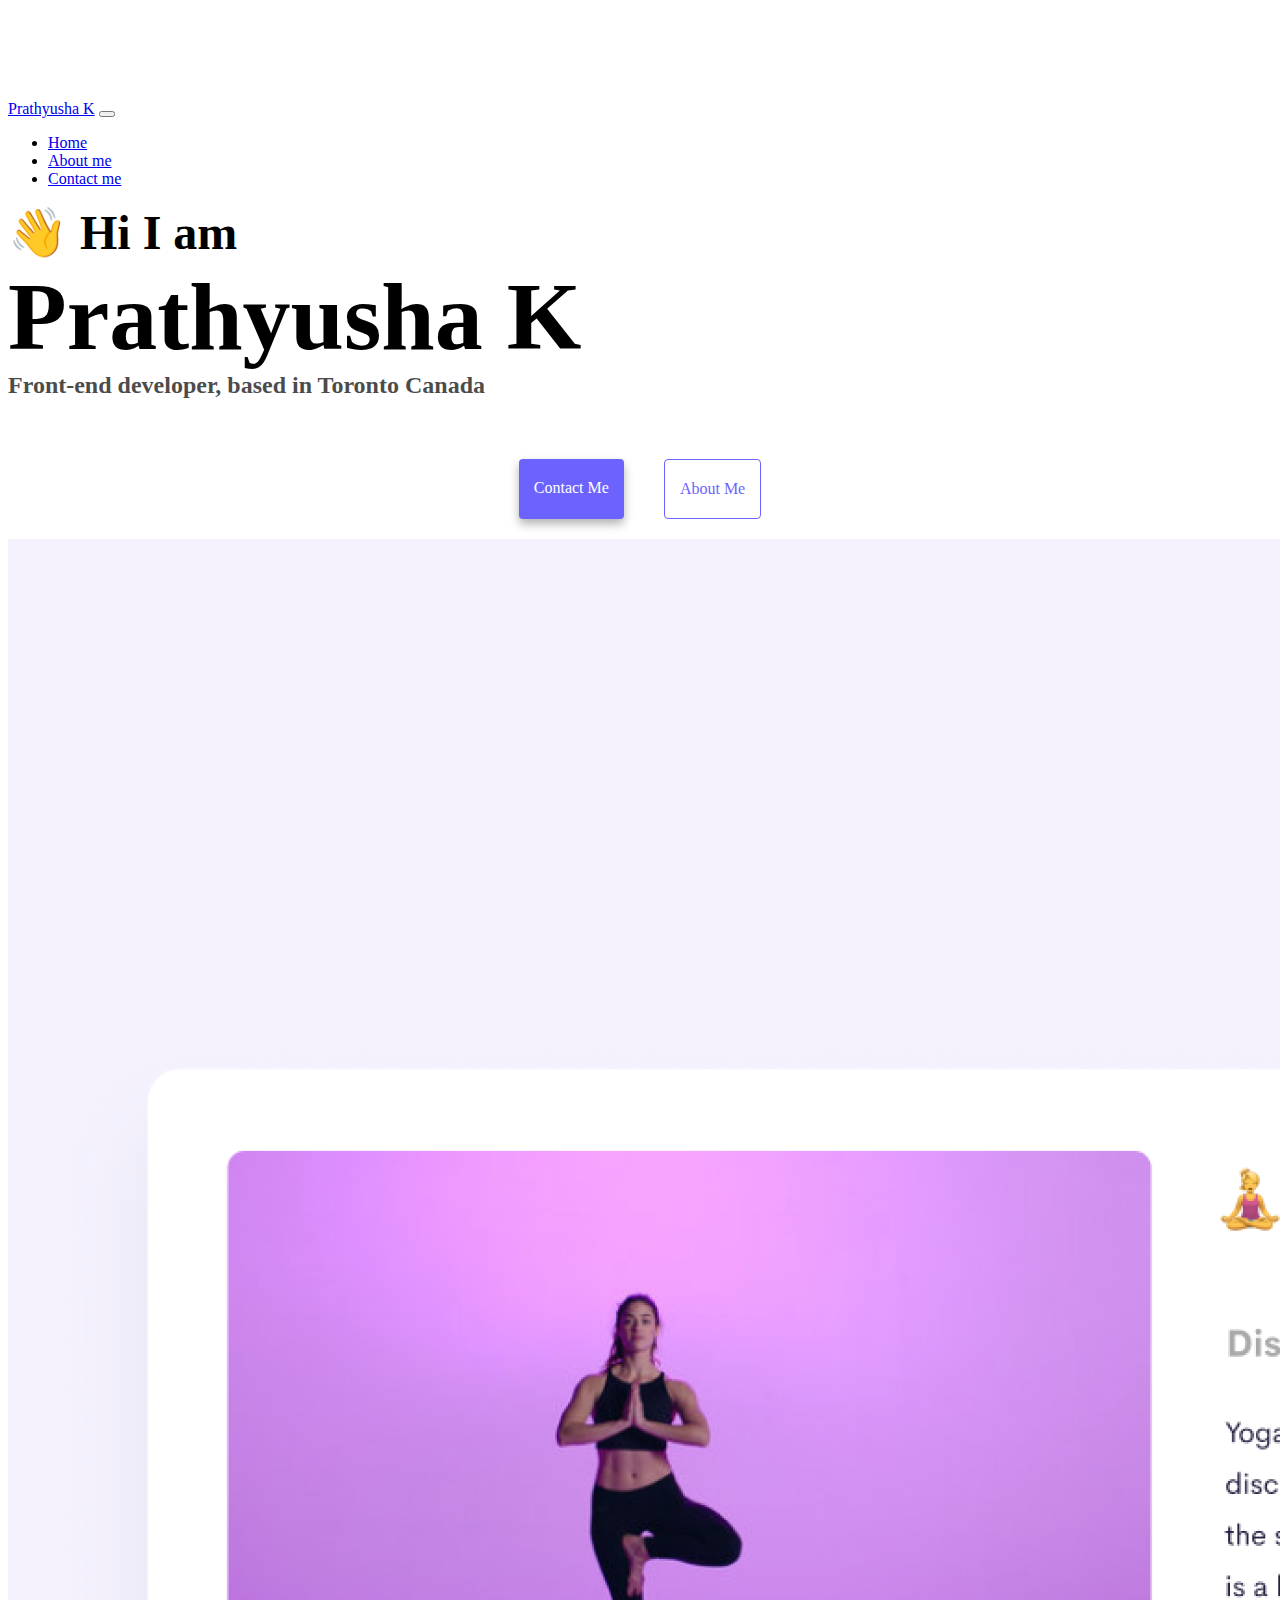
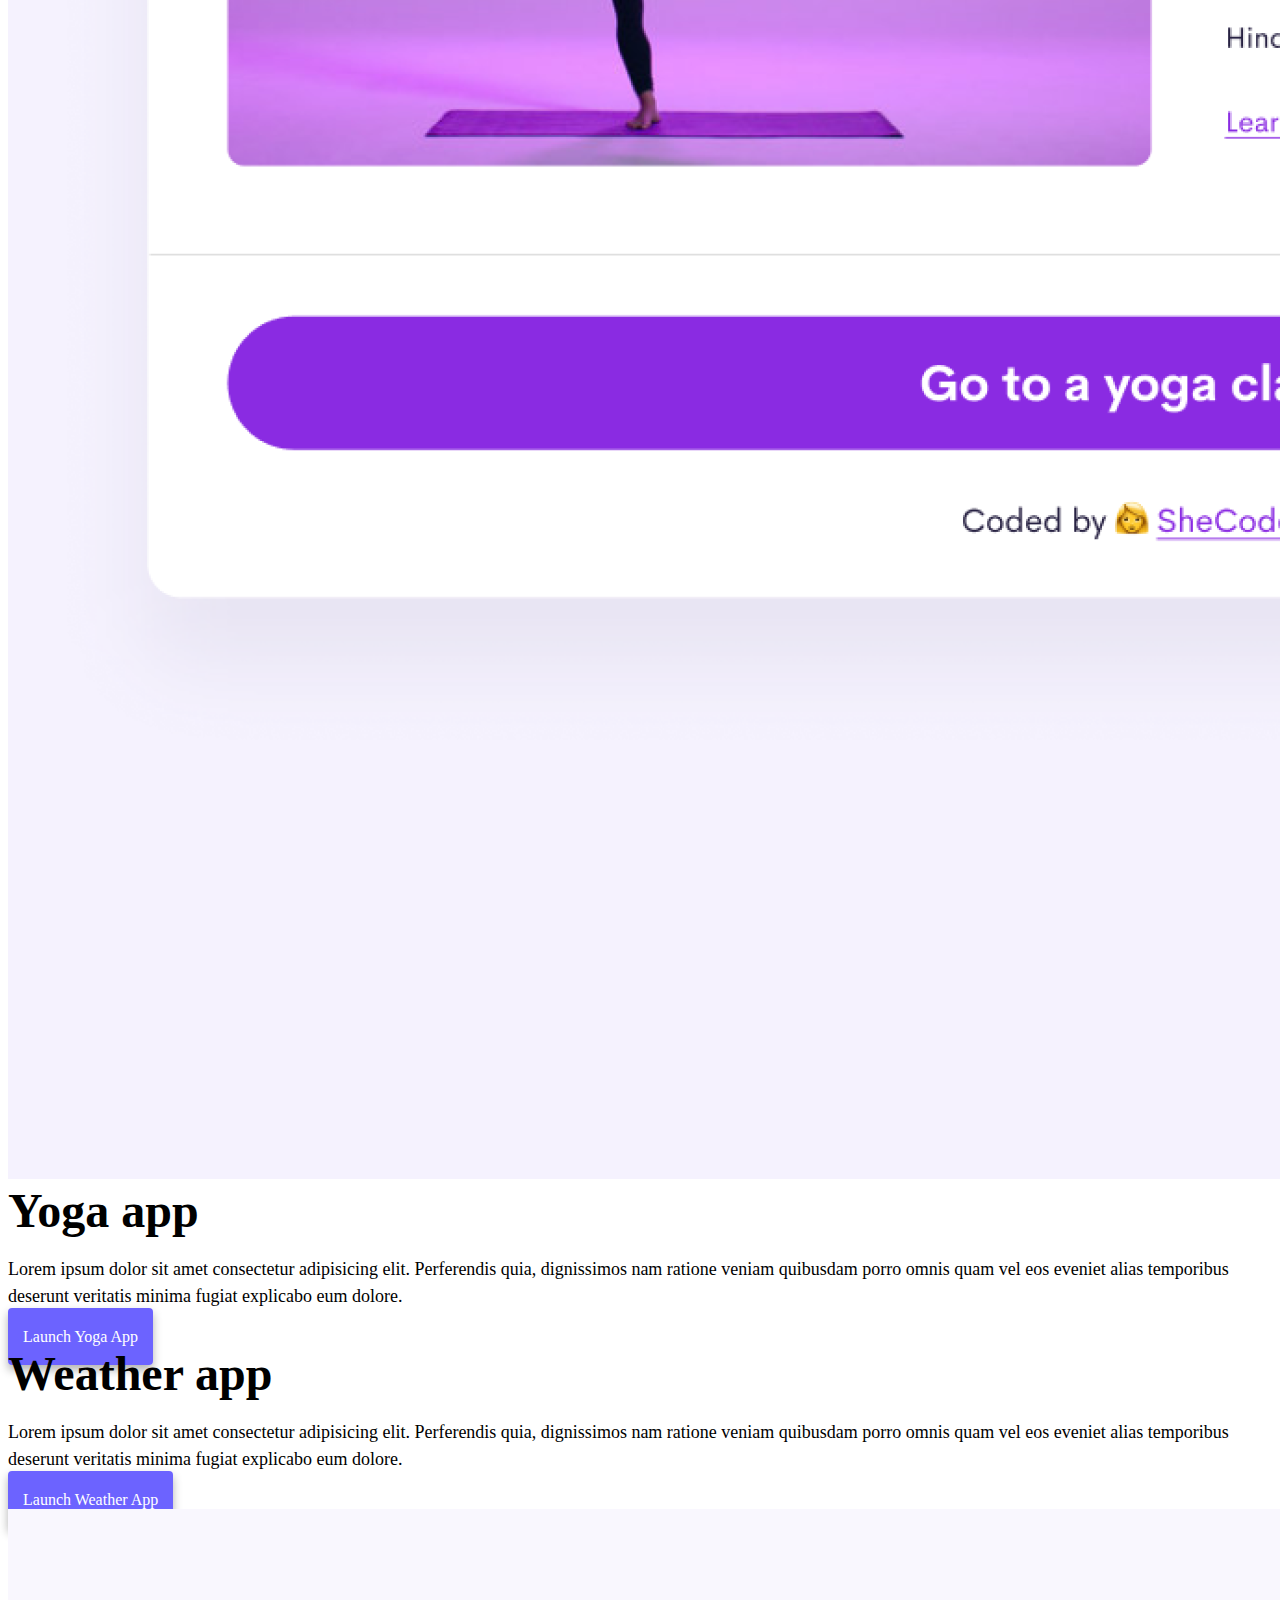
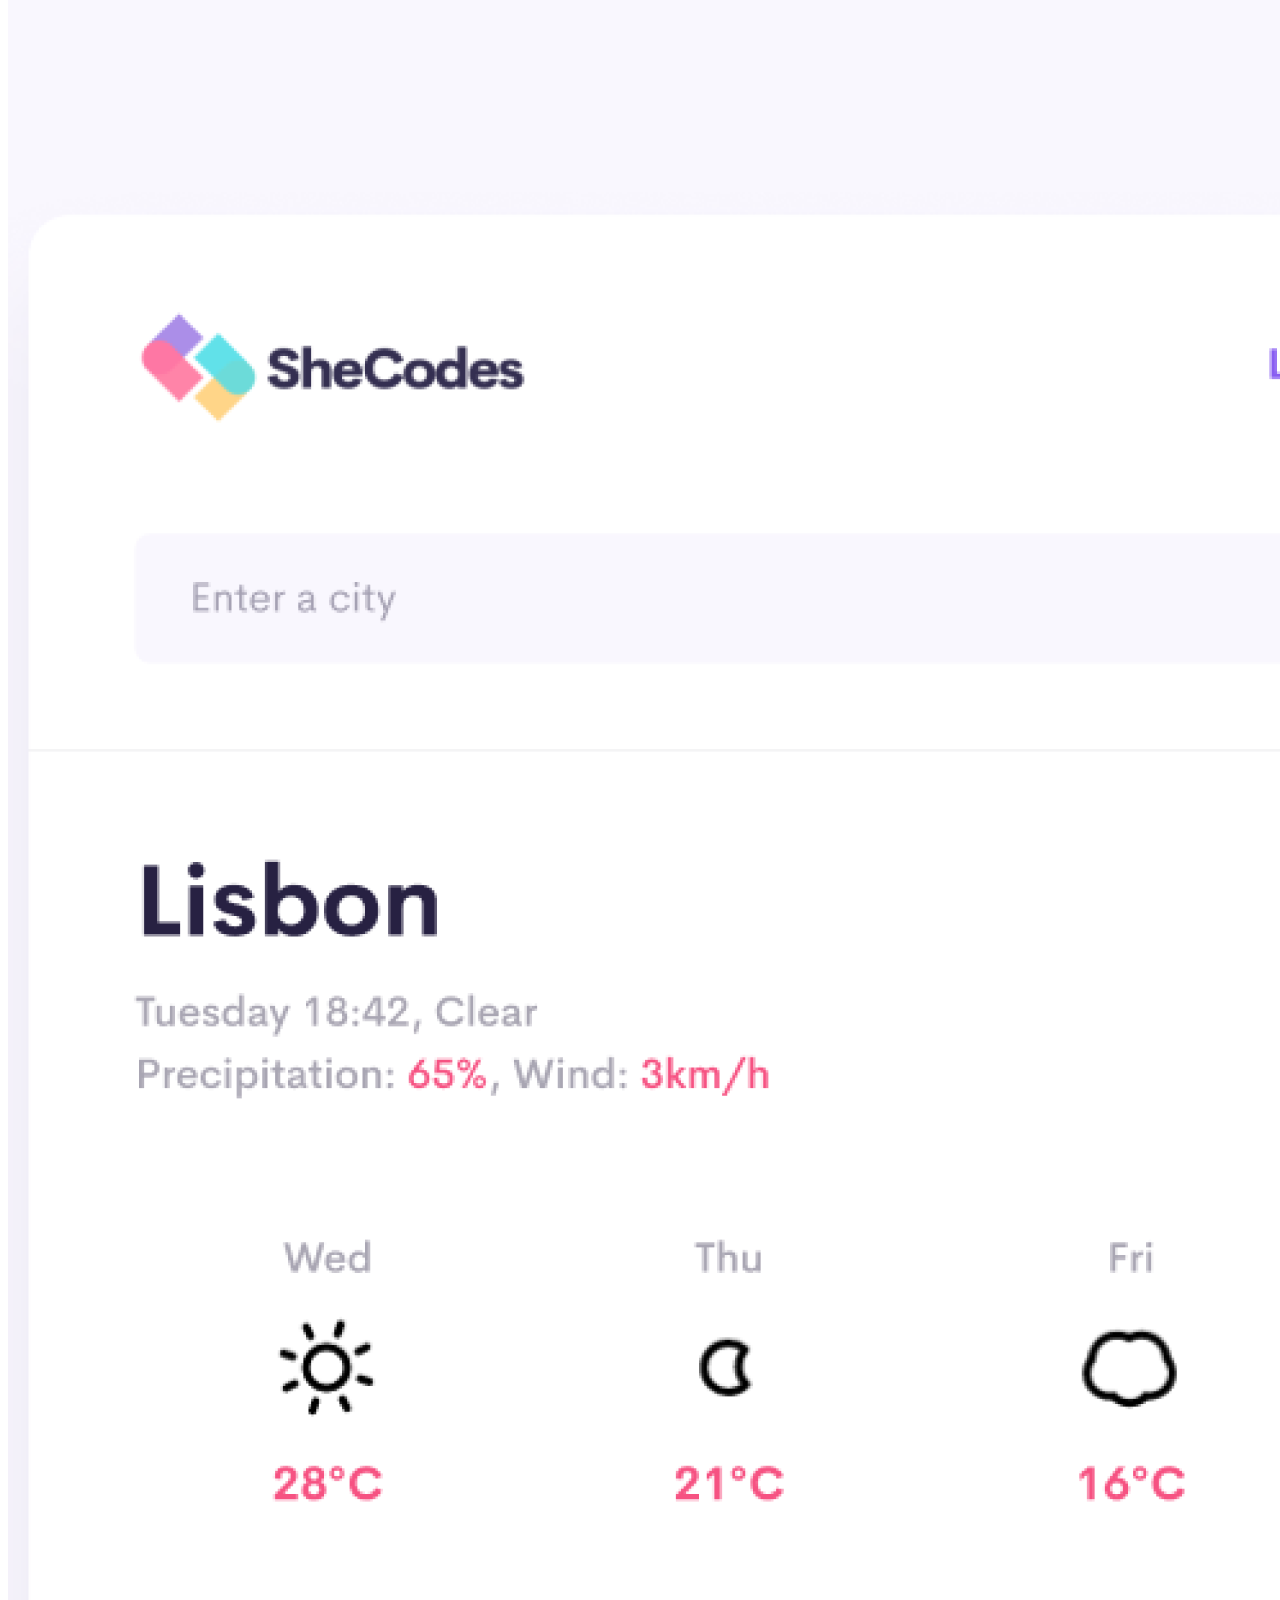
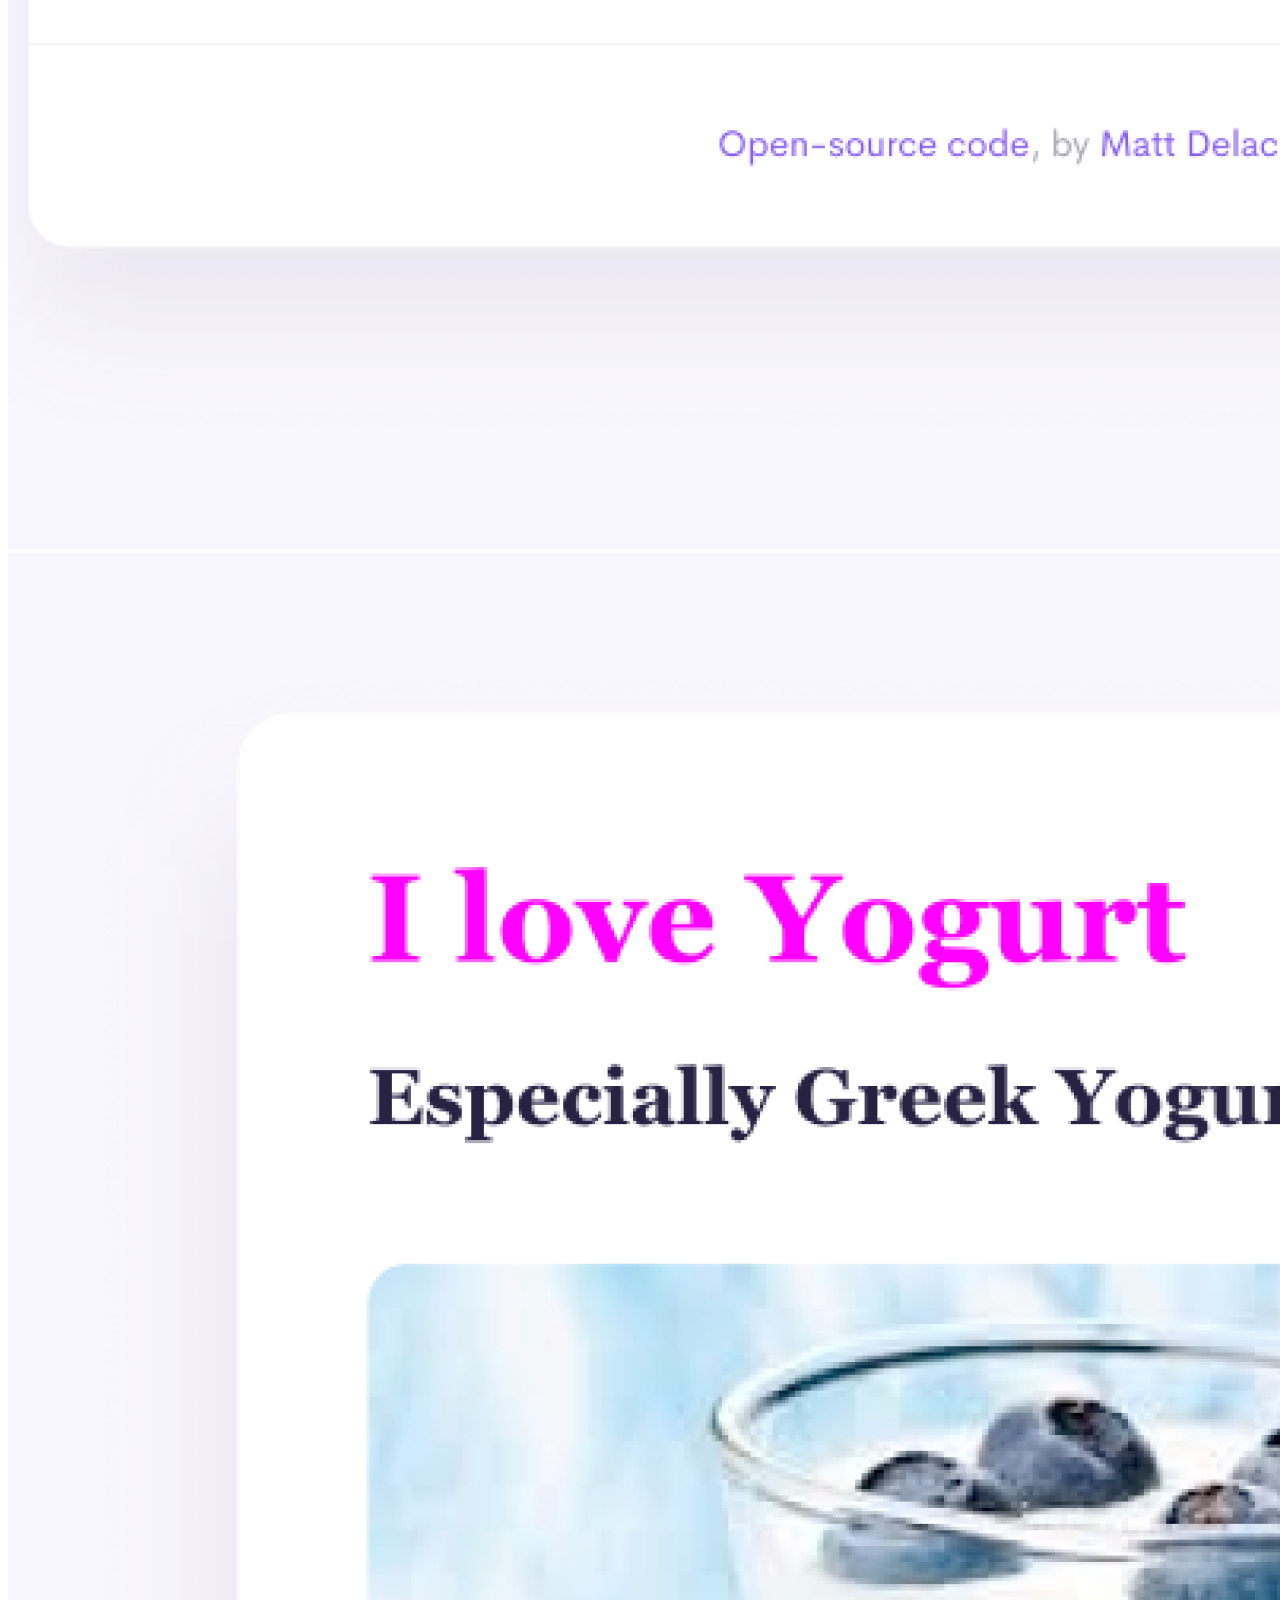
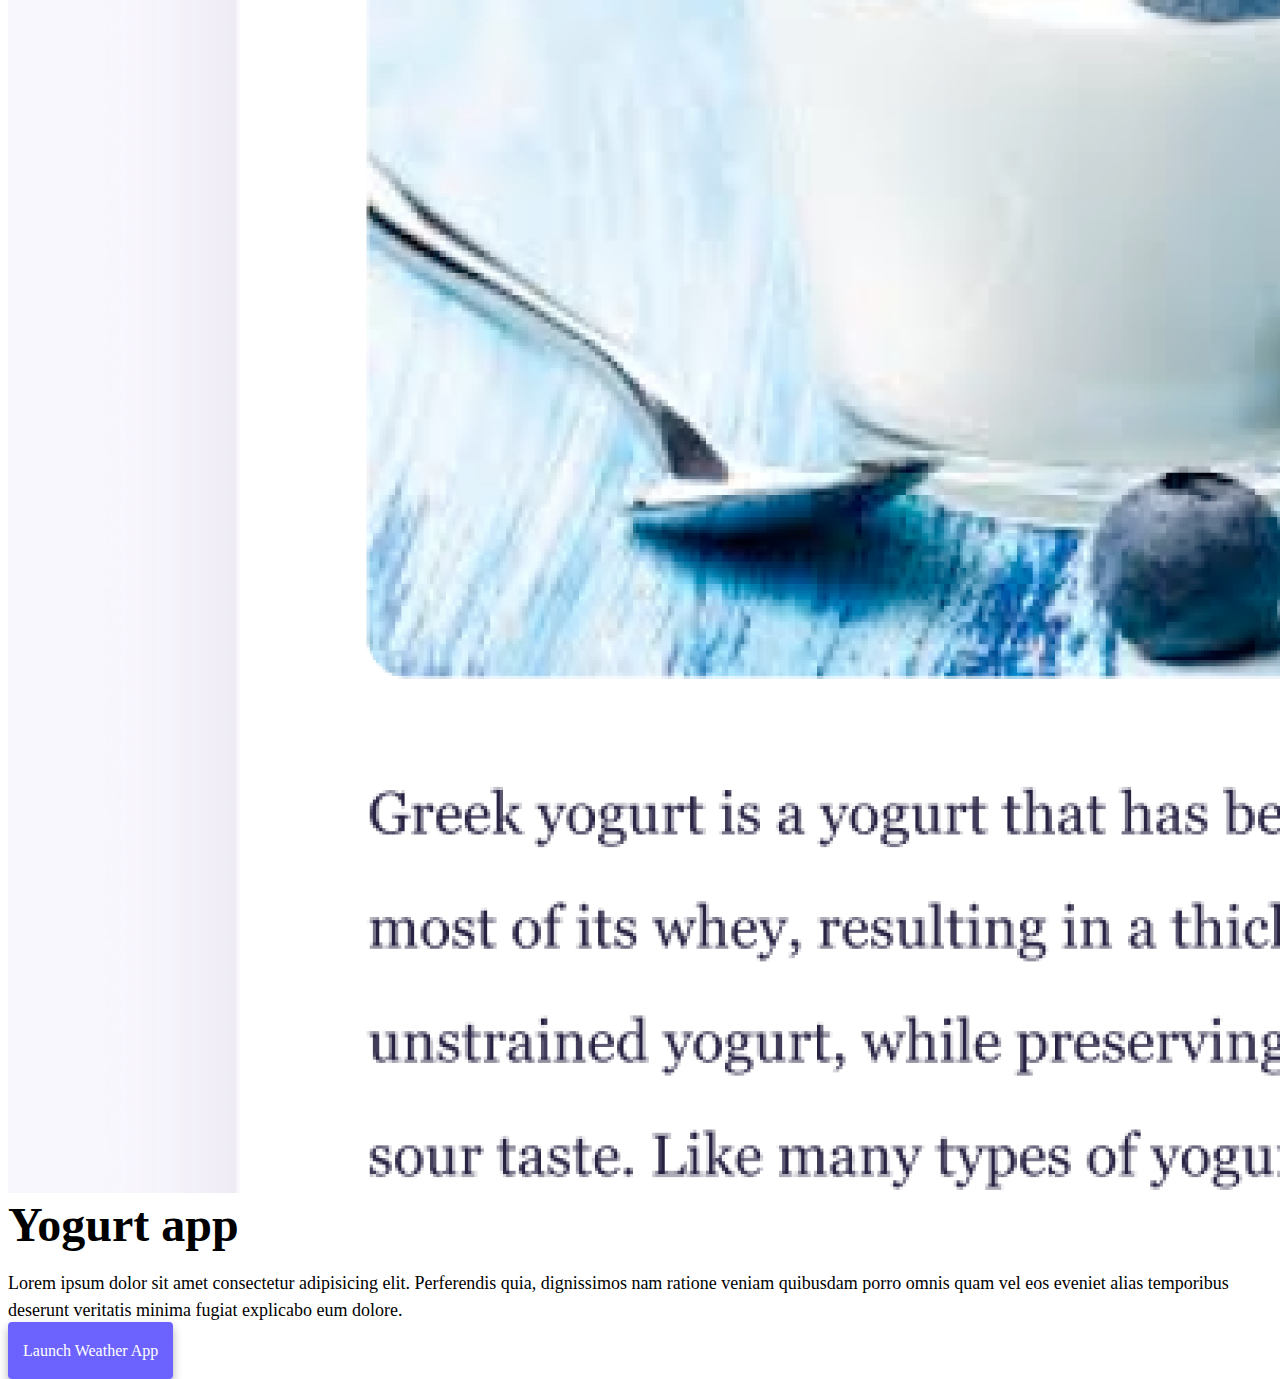
==== index.html @ 99205e2d "Added the project to github from codesandbox" ====
<!DOCTYPE html>
<html lang="en">
  <head>
    <meta charset="UTF-8" />
    <meta http-equiv="X-UA-Compatible" content="IE=edge" />
    <meta name="viewport" content="width=device-width, initial-scale=1.0" />
    <title>Prathyusha K</title>
    <link
      href="https://cdn.jsdelivr.net/npm/bootstrap@5.0.0-beta2/dist/css/bootstrap.min.css"
      rel="stylesheet"
      integrity="sha384-BmbxuPwQa2lc/FVzBcNJ7UAyJxM6wuqIj61tLrc4wSX0szH/Ev+nYRRuWlolflfl"
      crossorigin="anonymous"
    />
    <script
      src="https://cdn.jsdelivr.net/npm/bootstrap@5.0.0-beta2/dist/js/bootstrap.bundle.min.js"
      integrity="sha384-b5kHyXgcpbZJO/tY9Ul7kGkf1S0CWuKcCD38l8YkeH8z8QjE0GmW1gYU5S9FOnJ0"
      crossorigin="anonymous"
    ></script>
    <link rel="stylesheet" href="style.css" />
  </head>
  <body>
    <nav class="navbar navbar-expand-lg navbar-light bg-light fixed-top">
      <div class="container">
        <a class="navbar-brand" href="index.html">Prathyusha K</a>
        <button
          class="navbar-toggler"
          type="button"
          data-bs-toggle="collapse"
          data-bs-target="#navbarNav"
          aria-controls="navbarNav"
          aria-expanded="false"
          aria-label="Toggle navigation"
        >
          <span class="navbar-toggler-icon"></span>
        </button>
        <div class="collapse navbar-collapse" id="navbarNav">
          <ul class="navbar-nav">
            <li class="nav-item">
              <a class="nav-link active" aria-current="page" href="index.html"
                >Home</a
              >
            </li>
            <li class="nav-item">
              <a class="nav-link" href="about.html">About me</a>
            </li>
            <li class="nav-item">
              <a class="nav-link" href="about.html#contact">Contact me</a>
            </li>
          </ul>
        </div>
      </div>
    </nav>
    <h2 class="text-center">👋 Hi I am</h2>
    <h1 class="text-center">Prathyusha K</h1>
    <h3 class="text-center">Front-end developer, based in Toronto Canada</h3>
    <div class="navigation-links mb-5">
      <a href="about.html#contact" class="primary-link">Contact me</a>
      <a href="about.html" class="secondary-link">About me</a>
    </div>
    <div class="container">
      <div class="row">
        <div class="col-6">
          <img src="images/yoga.png" class="img-fluid rounded" />
        </div>
        <div class="col-6">
          <h2 class="mb-3">Yoga app</h2>
          <p>
            Lorem ipsum dolor sit amet consectetur adipisicing elit. Perferendis
            quia, dignissimos nam ratione veniam quibusdam porro omnis quam vel
            eos eveniet alias temporibus deserunt veritatis minima fugiat
            explicabo eum dolore.
          </p>
          <div class="mt-5">
            <a href="#" class="primary-link">Launch Yoga App</a>
          </div>
        </div>
      </div>
      <div class="row mt-5">
        <div class="col-6">
          <h2 class="mb-3">Weather app</h2>
          <p>
            Lorem ipsum dolor sit amet consectetur adipisicing elit. Perferendis
            quia, dignissimos nam ratione veniam quibusdam porro omnis quam vel
            eos eveniet alias temporibus deserunt veritatis minima fugiat
            explicabo eum dolore.
          </p>
          <div class="mt-5">
            <a href="#" class="primary-link">Launch Weather App</a>
          </div>
        </div>
        <div class="col-6">
          <img src="images/weather.png" class="img-fluid rounded" />
        </div>
      </div>
      <div class="row mt-5">
        <div class="col-6">
          <img src="images/yogurt.png" class="img-fluid rounded" />
        </div>
        <div class="col-6">
          <h2 class="mb-3">Yogurt app</h2>
          <p>
            Lorem ipsum dolor sit amet consectetur adipisicing elit. Perferendis
            quia, dignissimos nam ratione veniam quibusdam porro omnis quam vel
            eos eveniet alias temporibus deserunt veritatis minima fugiat
            explicabo eum dolore.
          </p>
          <div class="mt-5">
            <a href="#" class="primary-link">Launch Weather App</a>
          </div>
        </div>
      </div>
    </div>
  </body>
</html>
---- style.css ----
:root {
  --primary-color: #6c63ff;
  --secondary-color: #f5f2fe;
  --box-shadow: 0 5px 10px rgba(0, 0, 0, 0.3);
}

body {
  margin-top: 100px;
}

h1,
h2,
h3 {
  margin: 0;
}

h1 {
  font-size: 96px;
}

h2 {
  font-size: 48px;
}

h3 {
  font-size: 24px;
  opacity: 0.7;
}

p {
  font-size: 18px;
  line-height: 1.5;
}

.navigation-links {
  display: flex;
  margin-top: 40px;
  justify-content: center;
}

.navigation-links a {
  margin: 20px;
}

.primary-link {
  border-radius: 4px;
  padding: 20px 15px;
  text-decoration: none;
  text-transform: capitalize;
  background: var(--primary-color);
  box-shadow: var(--box-shadow);
  color: white;
}

.secondary-link {
  border-radius: 4px;
  padding: 20px 15px;
  text-decoration: none;
  text-transform: capitalize;
  color: var(--primary-color);
  border: 1px solid var(--primary-color);
}

.homepage-link {
  color: var(--primary-color);
  text-align: center;
  display: block;
}

.about-paragraphs {
  margin: 30px 0;
}

.about-paragraphs p {
  margin: 10px;
}

.email-link {
  display: flex;
  justify-content: center;
  color: var(--primary-color);
  font-size: 28px;
  text-decoration: none;
}

.email-link:hover {
  text-decoration: underline;
}
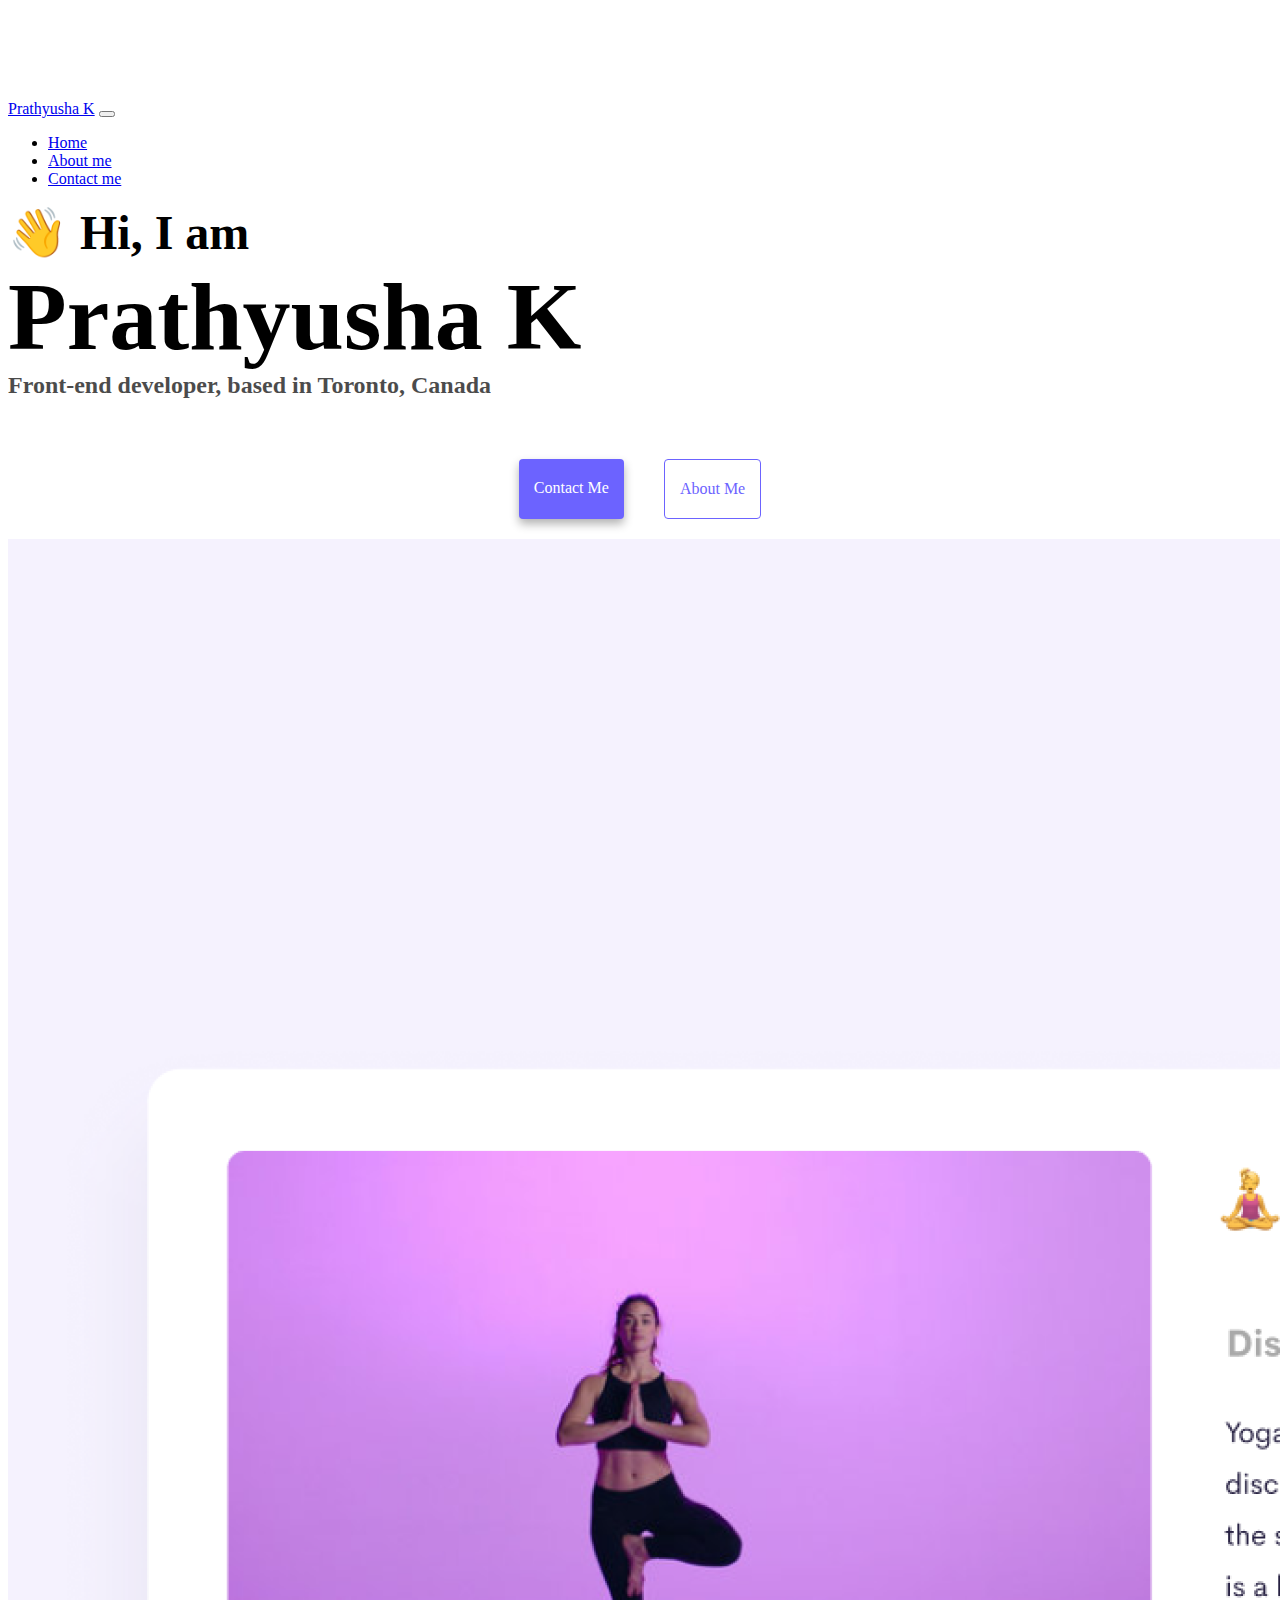
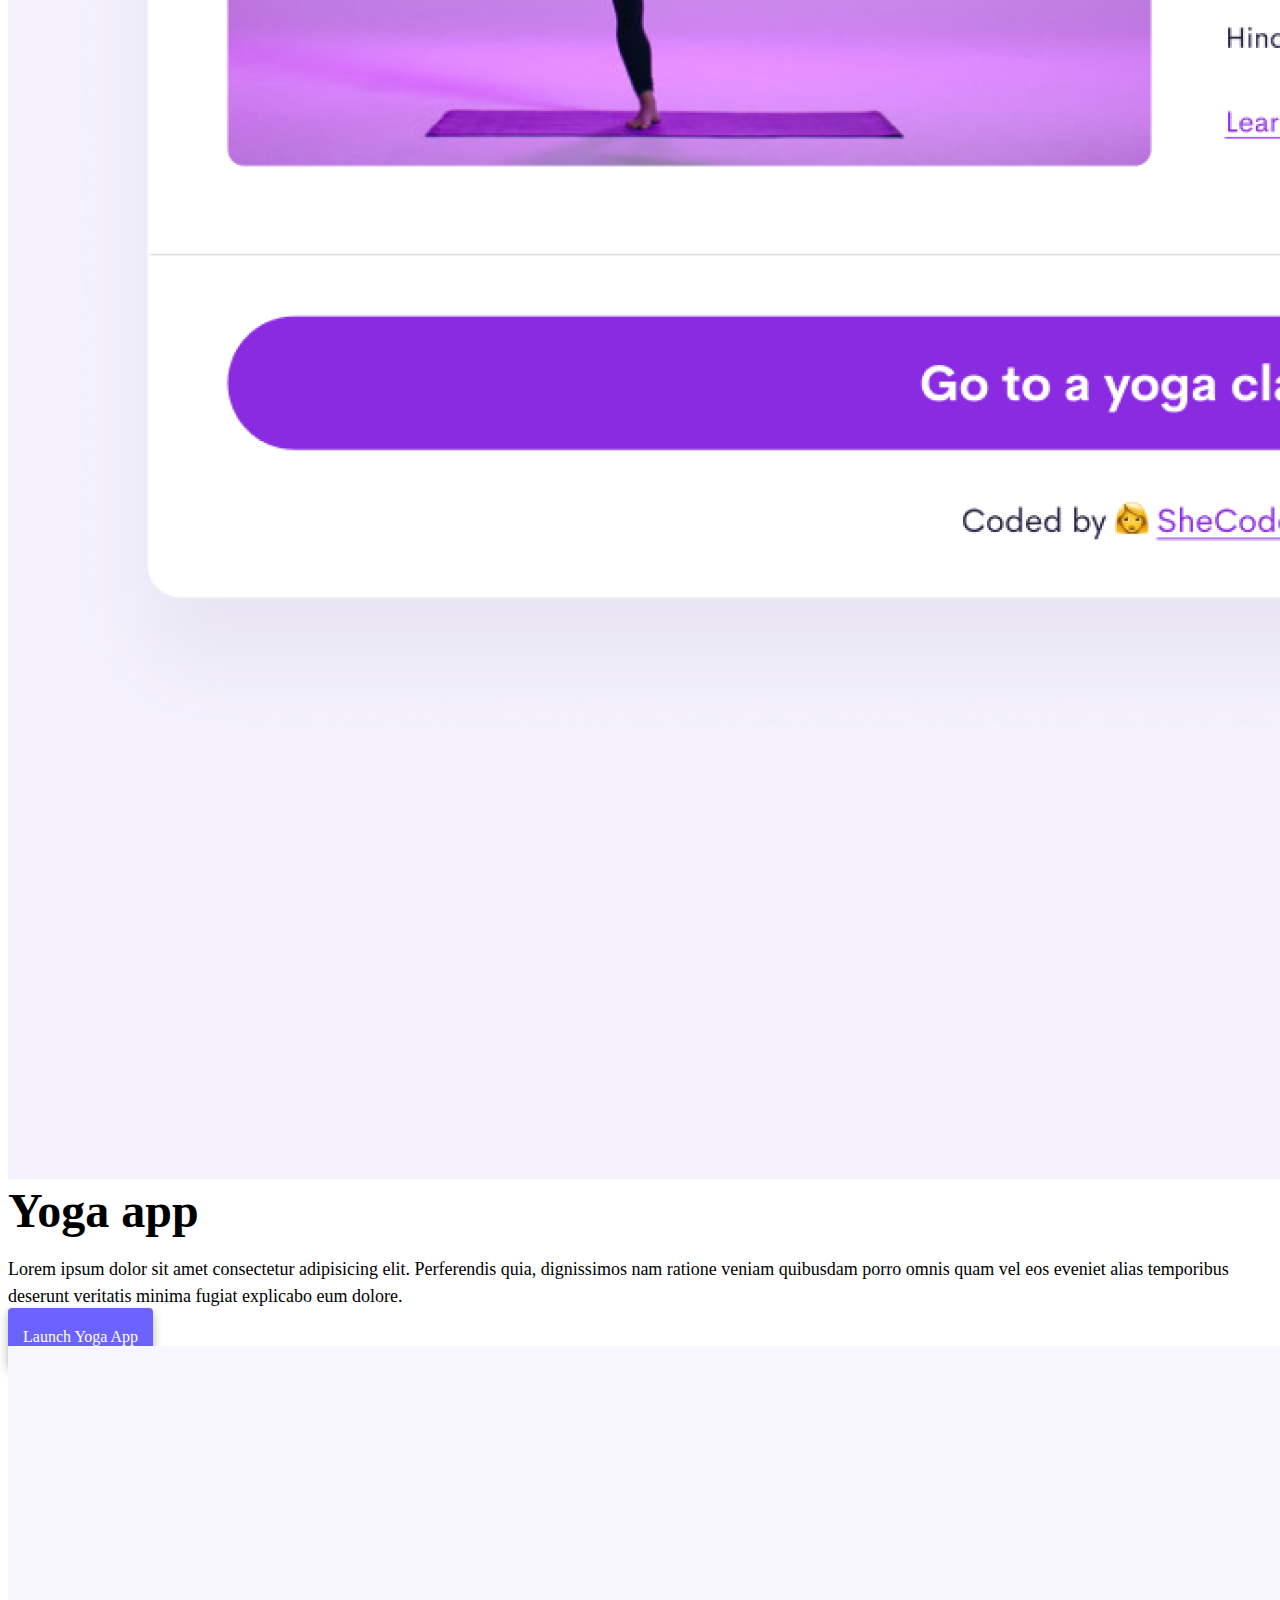
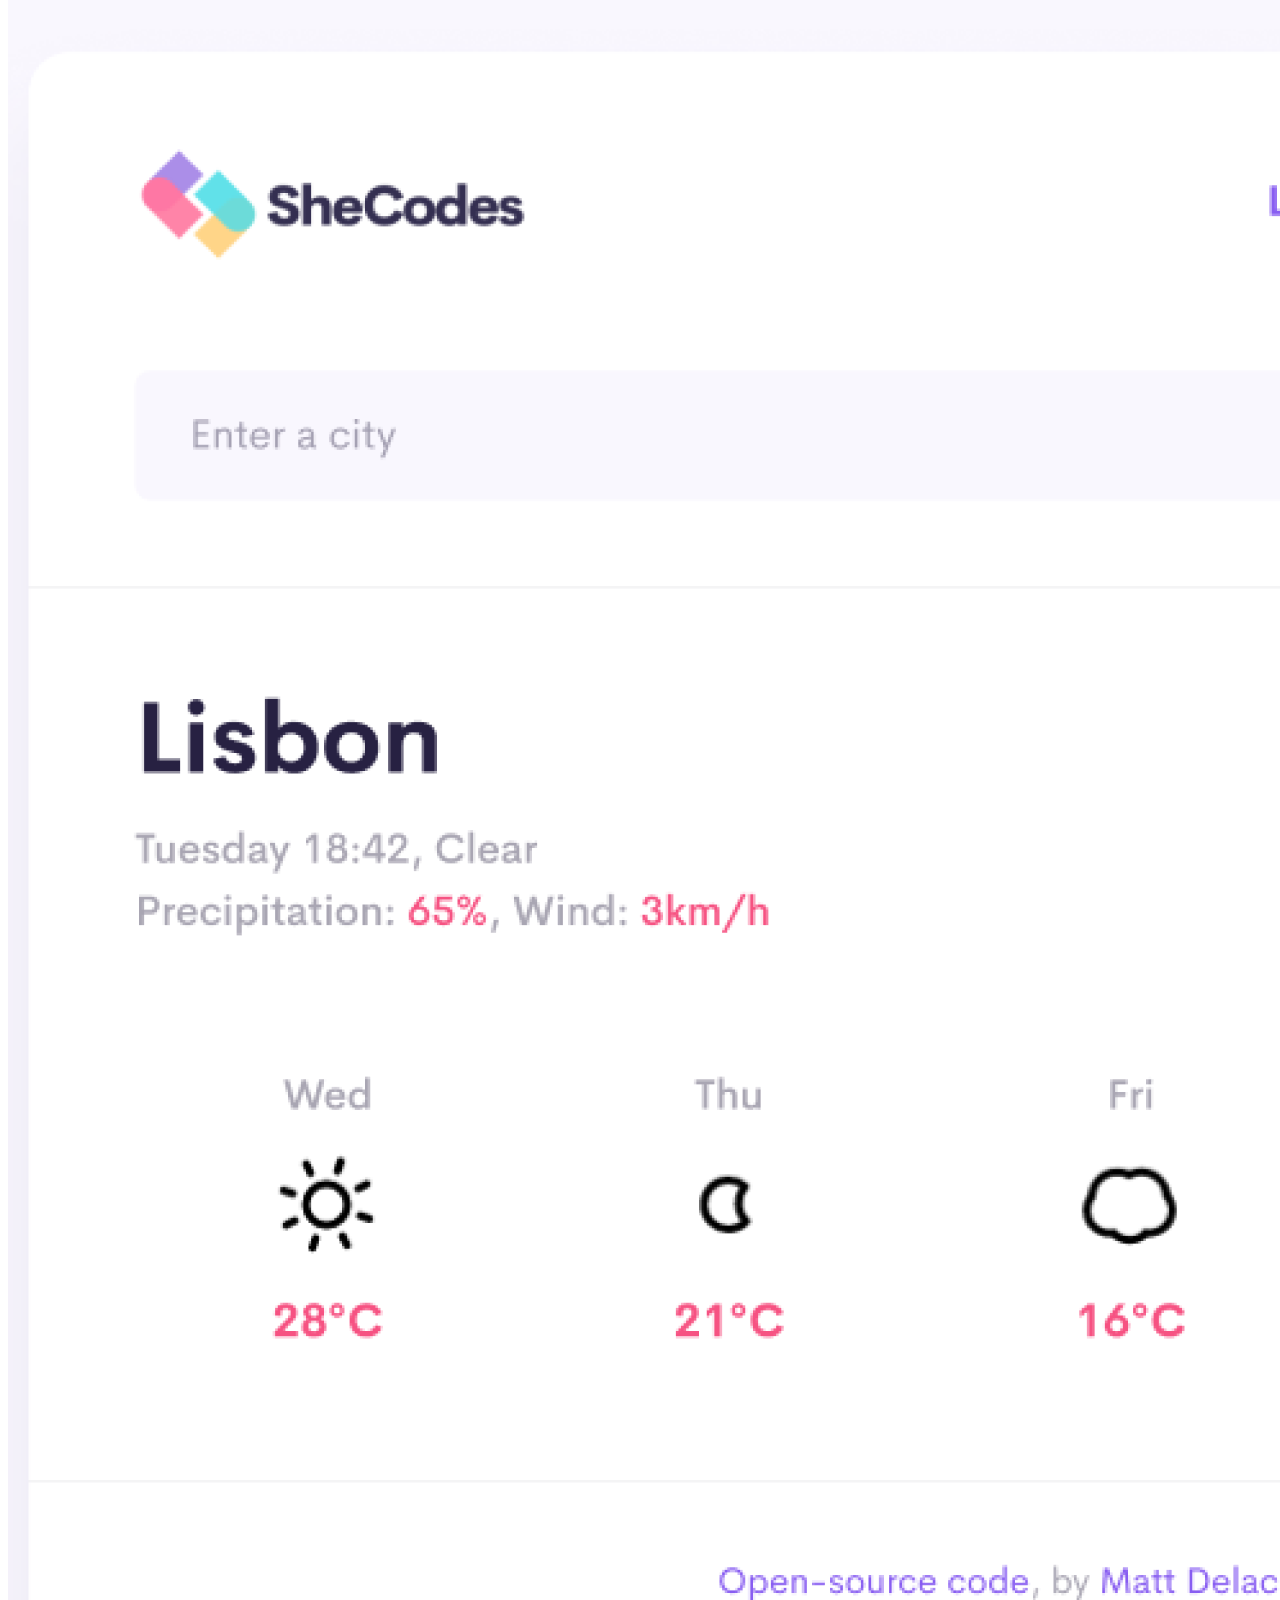
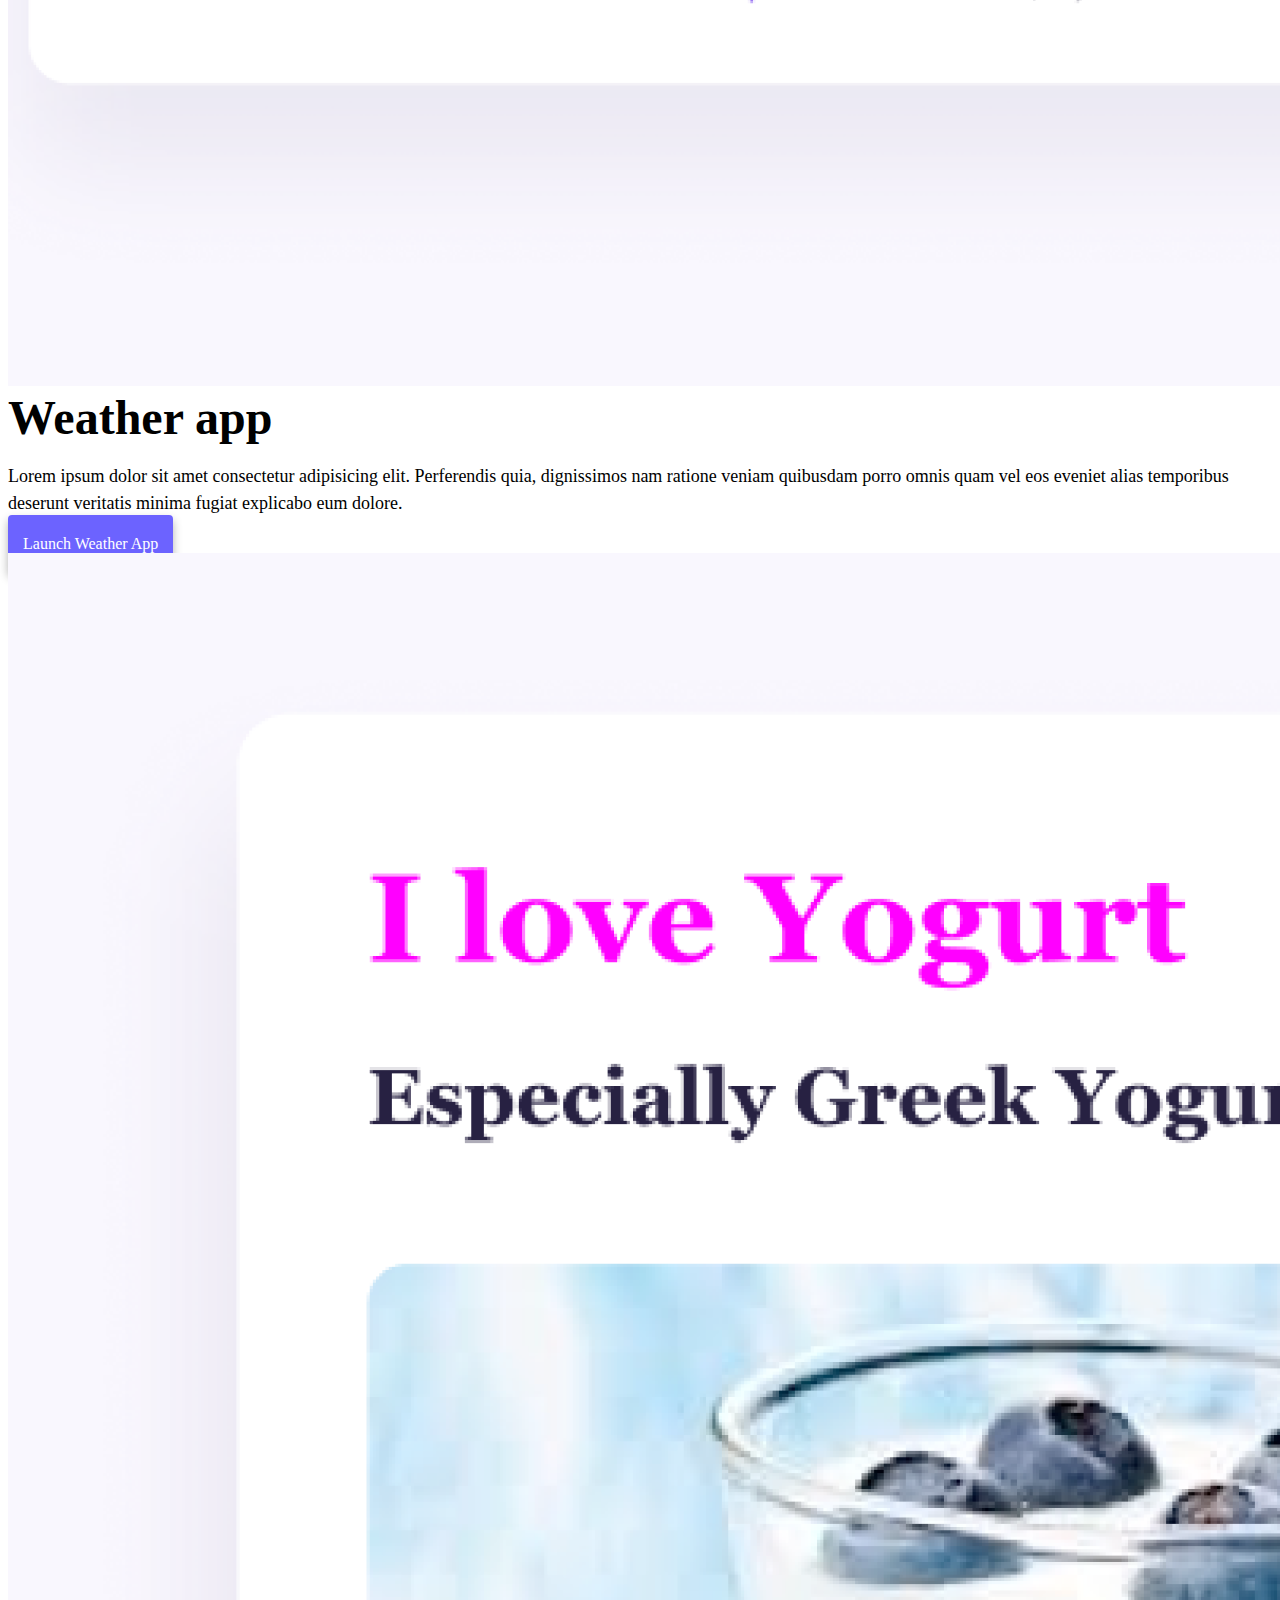
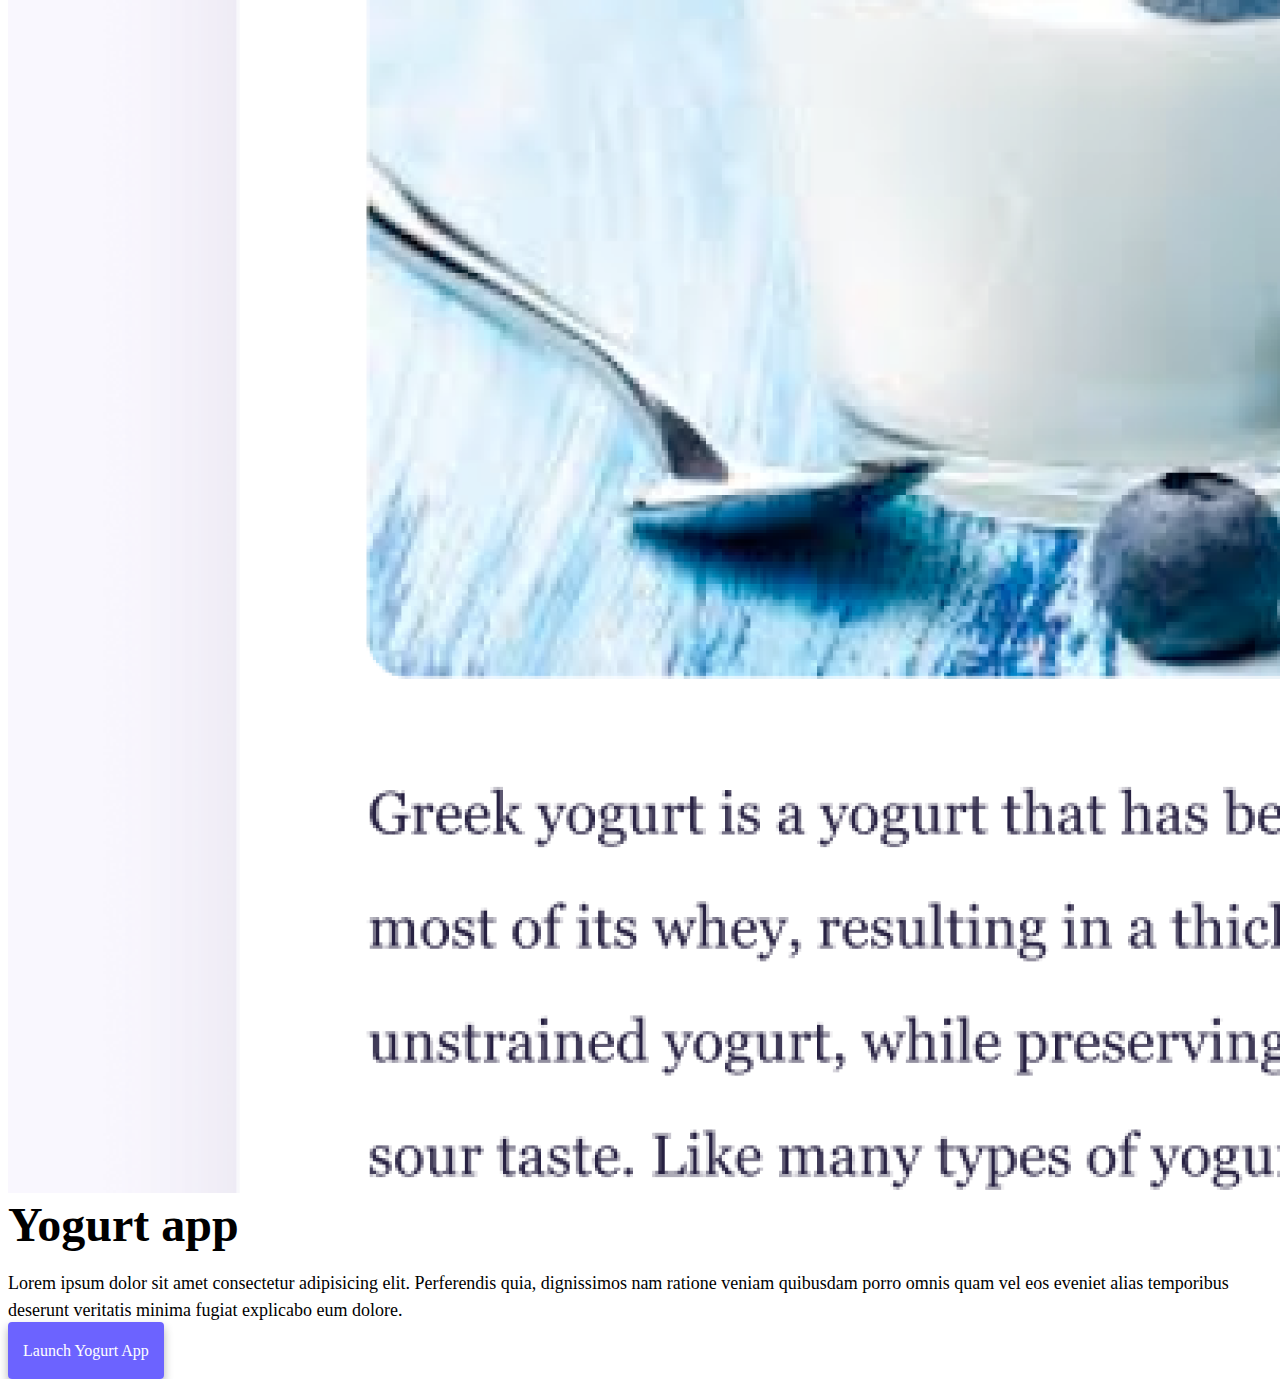
==== commit 753feb19: "added css to make responsive" ====
--- a/index.html
+++ b/index.html
@@ -1,114 +1,165 @@
 <!DOCTYPE html>
 <html lang="en">
-  <head>
-    <meta charset="UTF-8" />
-    <meta http-equiv="X-UA-Compatible" content="IE=edge" />
-    <meta name="viewport" content="width=device-width, initial-scale=1.0" />
-    <title>Prathyusha K</title>
-    <link
-      href="https://cdn.jsdelivr.net/npm/bootstrap@5.0.0-beta2/dist/css/bootstrap.min.css"
-      rel="stylesheet"
-      integrity="sha384-BmbxuPwQa2lc/FVzBcNJ7UAyJxM6wuqIj61tLrc4wSX0szH/Ev+nYRRuWlolflfl"
-      crossorigin="anonymous"
-    />
-    <script
-      src="https://cdn.jsdelivr.net/npm/bootstrap@5.0.0-beta2/dist/js/bootstrap.bundle.min.js"
-      integrity="sha384-b5kHyXgcpbZJO/tY9Ul7kGkf1S0CWuKcCD38l8YkeH8z8QjE0GmW1gYU5S9FOnJ0"
-      crossorigin="anonymous"
-    ></script>
-    <link rel="stylesheet" href="style.css" />
-  </head>
-  <body>
-    <nav class="navbar navbar-expand-lg navbar-light bg-light fixed-top">
-      <div class="container">
-        <a class="navbar-brand" href="index.html">Prathyusha K</a>
-        <button
-          class="navbar-toggler"
-          type="button"
-          data-bs-toggle="collapse"
-          data-bs-target="#navbarNav"
-          aria-controls="navbarNav"
-          aria-expanded="false"
-          aria-label="Toggle navigation"
-        >
-          <span class="navbar-toggler-icon"></span>
-        </button>
-        <div class="collapse navbar-collapse" id="navbarNav">
-          <ul class="navbar-nav">
-            <li class="nav-item">
-              <a class="nav-link active" aria-current="page" href="index.html"
-                >Home</a
-              >
-            </li>
-            <li class="nav-item">
-              <a class="nav-link" href="about.html">About me</a>
-            </li>
-            <li class="nav-item">
-              <a class="nav-link" href="about.html#contact">Contact me</a>
-            </li>
-          </ul>
+    <head>
+        <meta charset="UTF-8" />
+        <meta http-equiv="X-UA-Compatible" content="IE=edge" />
+        <meta name="viewport" content="width=device-width, initial-scale=1.0" />
+        <title>Prathyusha K : Front-end developer</title>
+        <meta
+            name="description"
+            content="Prathyusha is a student at SheCodes graduating in front-end development, find her projects and contact details. "
+        />
+        <link
+            href="https://cdn.jsdelivr.net/npm/bootstrap@5.0.0-beta2/dist/css/bootstrap.min.css"
+            rel="stylesheet"
+            integrity="sha384-BmbxuPwQa2lc/FVzBcNJ7UAyJxM6wuqIj61tLrc4wSX0szH/Ev+nYRRuWlolflfl"
+            crossorigin="anonymous"
+        />
+        <script
+            src="https://cdn.jsdelivr.net/npm/bootstrap@5.0.0-beta2/dist/js/bootstrap.bundle.min.js"
+            integrity="sha384-b5kHyXgcpbZJO/tY9Ul7kGkf1S0CWuKcCD38l8YkeH8z8QjE0GmW1gYU5S9FOnJ0"
+            crossorigin="anonymous"
+        ></script>
+        <link rel="stylesheet" href="style.css" />
+    </head>
+    <body>
+        <nav class="navbar navbar-expand-lg navbar-light bg-light fixed-top">
+            <div class="container">
+                <a class="navbar-brand" href="index.html" title="Home"
+                    >Prathyusha K</a
+                >
+                <button
+                    class="navbar-toggler"
+                    type="button"
+                    data-bs-toggle="collapse"
+                    data-bs-target="#navbarNav"
+                    aria-controls="navbarNav"
+                    aria-expanded="false"
+                    aria-label="Toggle navigation"
+                >
+                    <span class="navbar-toggler-icon"></span>
+                </button>
+                <div class="collapse navbar-collapse" id="navbarNav">
+                    <ul class="navbar-nav">
+                        <li class="nav-item">
+                            <a
+                                class="nav-link active"
+                                aria-current="page"
+                                href="index.html"
+                                title="Homepage"
+                                >Home</a
+                            >
+                        </li>
+                        <li class="nav-item">
+                            <a
+                                class="nav-link"
+                                href="about.html"
+                                title="About Prathyuhsa"
+                                >About me</a
+                            >
+                        </li>
+                        <li class="nav-item">
+                            <a
+                                class="nav-link"
+                                href="about.html#contact"
+                                title="Contact Prathyusha"
+                                >Contact me</a
+                            >
+                        </li>
+                    </ul>
+                </div>
+            </div>
+        </nav>
+        <h2 class="text-center">👋 Hi, I am</h2>
+        <h1 class="text-center">Prathyusha K</h1>
+        <h3 class="text-center">
+            Front-end developer, based in Toronto, Canada
+        </h3>
+        <div class="navigation-links mb-5">
+            <a
+                href="about.html#contact"
+                class="primary-link"
+                title="Contact Prathyusha"
+                >Contact me</a
+            >
+            <a href="about.html" class="secondary-link" title="About Prathyuhsa"
+                >About me</a
+            >
         </div>
-      </div>
-    </nav>
-    <h2 class="text-center">👋 Hi I am</h2>
-    <h1 class="text-center">Prathyusha K</h1>
-    <h3 class="text-center">Front-end developer, based in Toronto Canada</h3>
-    <div class="navigation-links mb-5">
-      <a href="about.html#contact" class="primary-link">Contact me</a>
-      <a href="about.html" class="secondary-link">About me</a>
-    </div>
-    <div class="container">
-      <div class="row">
-        <div class="col-6">
-          <img src="images/yoga.png" class="img-fluid rounded" />
+        <div class="container">
+            <div class="row">
+                <div class="col-sm-6">
+                    <img
+                        src="images/yoga.png"
+                        alt="Yoga picture"
+                        class="img-fluid rounded"
+                    />
+                </div>
+                <div class="col-sm-6">
+                    <h2 class="mb-3">Yoga app</h2>
+                    <p>
+                        Lorem ipsum dolor sit amet consectetur adipisicing elit.
+                        Perferendis quia, dignissimos nam ratione veniam
+                        quibusdam porro omnis quam vel eos eveniet alias
+                        temporibus deserunt veritatis minima fugiat explicabo
+                        eum dolore.
+                    </p>
+                    <div class="mt-5">
+                        <a href="#" class="primary-link" title="Yoga app"
+                            >Launch Yoga App</a
+                        >
+                    </div>
+                </div>
+            </div>
+            <div class="row mt-5">
+                 <div class="col-sm-6">
+                    <img
+                        src="images/weather.png"
+                        alt="Weather picture"
+                        class="img-fluid rounded"
+                    />
+                </div>
+                <div class="col-sm-6">
+                    <h2 class="mb-3">Weather app</h2>
+                    <p>
+                        Lorem ipsum dolor sit amet consectetur adipisicing elit.
+                        Perferendis quia, dignissimos nam ratione veniam
+                        quibusdam porro omnis quam vel eos eveniet alias
+                        temporibus deserunt veritatis minima fugiat explicabo
+                        eum dolore.
+                    </p>
+                    <div class="mt-5">
+                        <a href="#" class="primary-link" title="Weather app"
+                            >Launch Weather App</a
+                        >
+                    </div>
+                </div>
+               
+            </div>
+            <div class="row mt-5">
+                <div class="col-sm-6 mb-3">
+                    <img
+                        src="images/yogurt.png"
+                        alt="Yogurt picture"
+                        class="img-fluid rounded"
+                    />
+                </div>
+                <div class="col-sm-6">
+                    <h2 class="mb-3">Yogurt app</h2>
+                    <p>
+                        Lorem ipsum dolor sit amet consectetur adipisicing elit.
+                        Perferendis quia, dignissimos nam ratione veniam
+                        quibusdam porro omnis quam vel eos eveniet alias
+                        temporibus deserunt veritatis minima fugiat explicabo
+                        eum dolore.
+                    </p>
+                    <div class="mt-5">
+                        <a href="#" class="primary-link" title="Yogurt App"
+                            >Launch Yogurt App</a
+                        >
+                    </div>
+                </div>
+            </div>
         </div>
-        <div class="col-6">
-          <h2 class="mb-3">Yoga app</h2>
-          <p>
-            Lorem ipsum dolor sit amet consectetur adipisicing elit. Perferendis
-            quia, dignissimos nam ratione veniam quibusdam porro omnis quam vel
-            eos eveniet alias temporibus deserunt veritatis minima fugiat
-            explicabo eum dolore.
-          </p>
-          <div class="mt-5">
-            <a href="#" class="primary-link">Launch Yoga App</a>
-          </div>
-        </div>
-      </div>
-      <div class="row mt-5">
-        <div class="col-6">
-          <h2 class="mb-3">Weather app</h2>
-          <p>
-            Lorem ipsum dolor sit amet consectetur adipisicing elit. Perferendis
-            quia, dignissimos nam ratione veniam quibusdam porro omnis quam vel
-            eos eveniet alias temporibus deserunt veritatis minima fugiat
-            explicabo eum dolore.
-          </p>
-          <div class="mt-5">
-            <a href="#" class="primary-link">Launch Weather App</a>
-          </div>
-        </div>
-        <div class="col-6">
-          <img src="images/weather.png" class="img-fluid rounded" />
-        </div>
-      </div>
-      <div class="row mt-5">
-        <div class="col-6">
-          <img src="images/yogurt.png" class="img-fluid rounded" />
-        </div>
-        <div class="col-6">
-          <h2 class="mb-3">Yogurt app</h2>
-          <p>
-            Lorem ipsum dolor sit amet consectetur adipisicing elit. Perferendis
-            quia, dignissimos nam ratione veniam quibusdam porro omnis quam vel
-            eos eveniet alias temporibus deserunt veritatis minima fugiat
-            explicabo eum dolore.
-          </p>
-          <div class="mt-5">
-            <a href="#" class="primary-link">Launch Weather App</a>
-          </div>
-        </div>
-      </div>
-    </div>
-  </body>
+    </body>
 </html>
--- a/style.css
+++ b/style.css
@@ -86,3 +86,25 @@
 .email-link:hover {
   text-decoration: underline;
 }
+@media (max-width:576px){
+    h1{
+        font-size: 50px;
+        line-height: 1.5;
+            }
+            h2{
+                font-size:38px;
+                text-align: center; 
+            }
+            h3{
+                font-size: 20px;
+                
+            }
+            p{
+                text-align: center;
+            }
+                 .primary-link{
+                      text-align: center;
+                     display: block;
+                      margin: 0 25px;
+                 } 
+            }